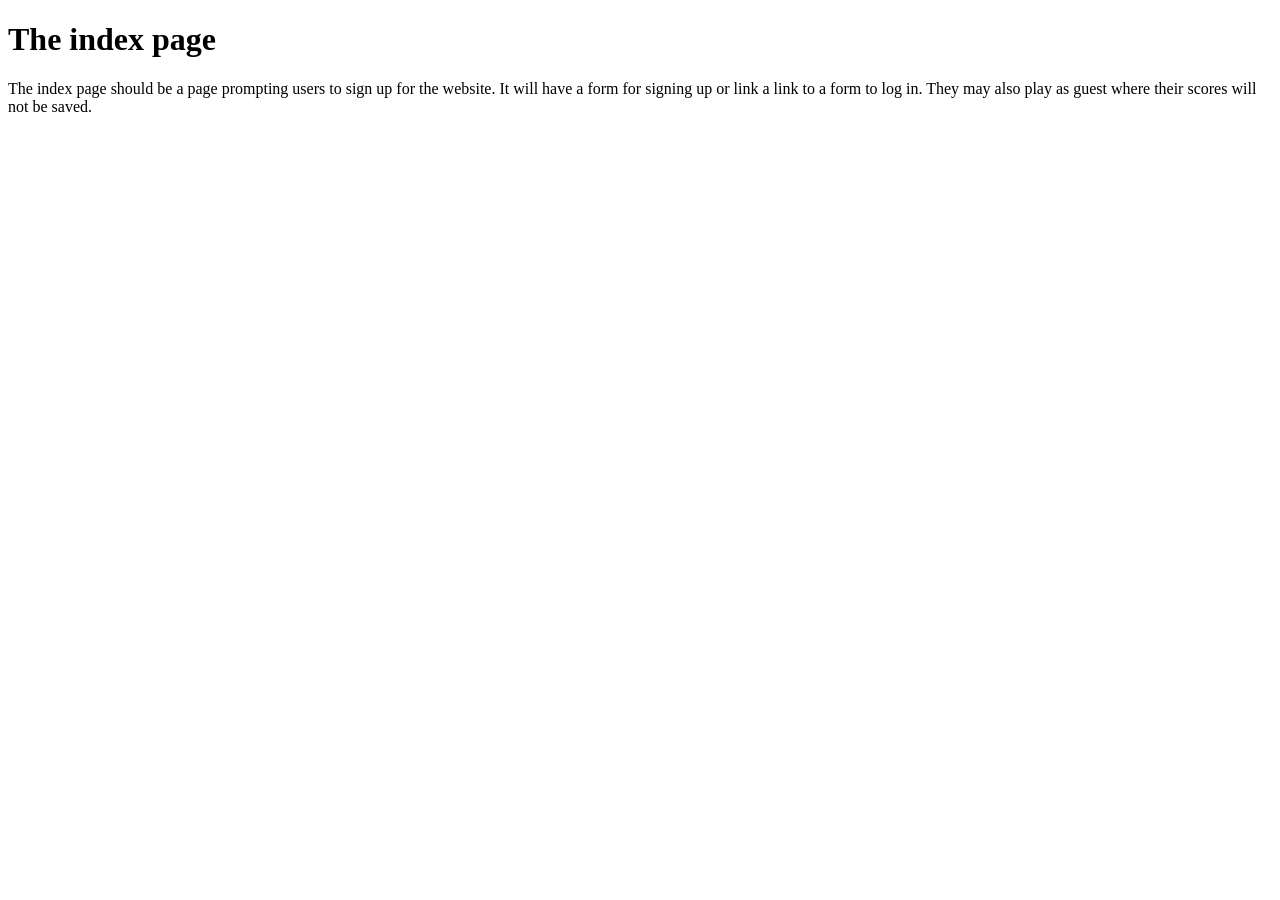
==== index.html @ b2c1b14c "added basic files" ====
<!DOCTYPE html>
<html lang="en">
    <head>
        <meta charset="utf-8">
        <title>Typer's Queue</title>
        <script src="scripts/script.js"></script>
        <link rel="stylesheet" href="styles/style.css">
    </head>
    <body>
        <h1>The index page</h1>
        <p>
            The index page should be a page prompting users to sign up for the website. 
            It will have a form for signing up or link a link to a form to log in.
            They may also play as guest where their scores will not be saved.
        </p>
    </body>
</html>
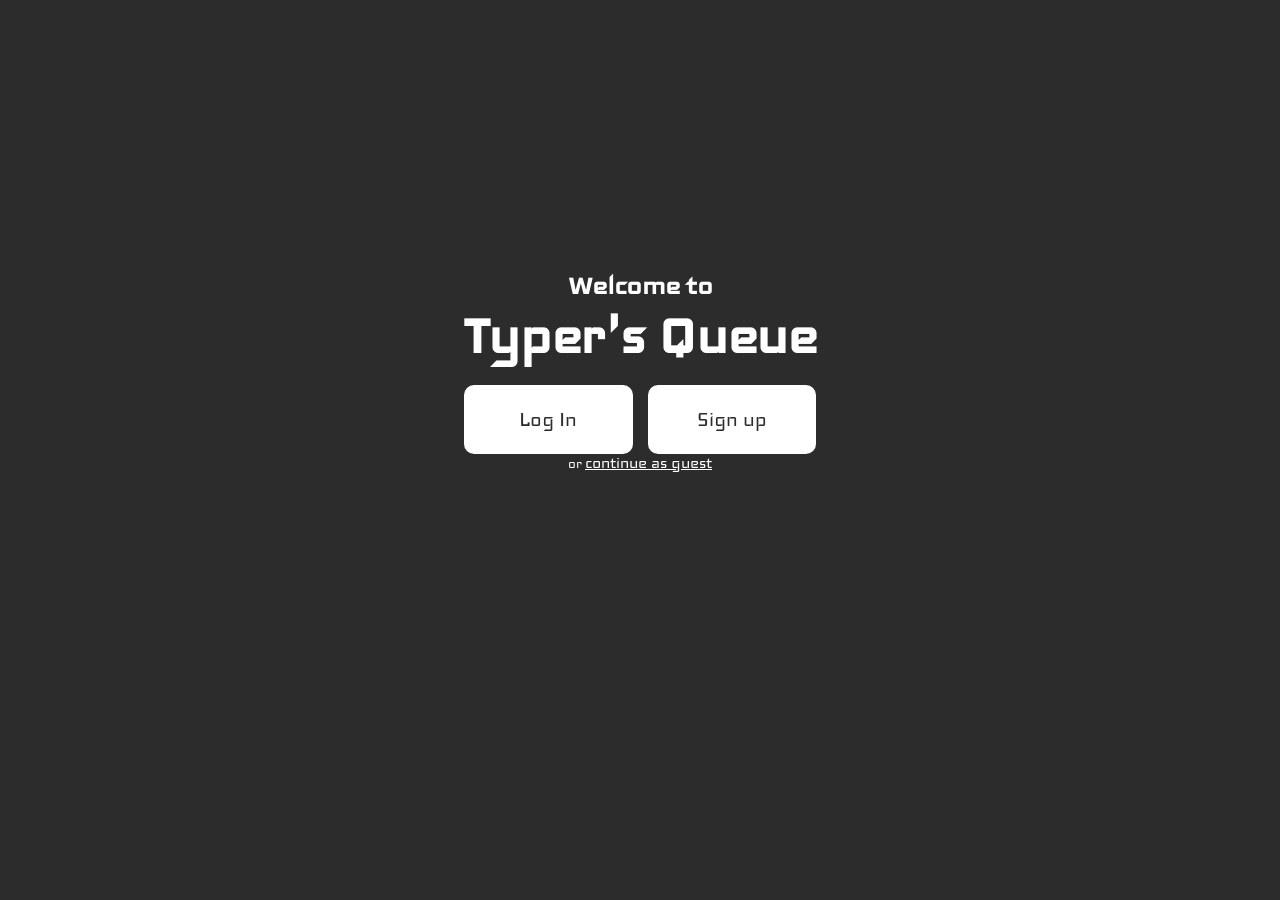
==== commit d9231f8d: "index finished, basic html done for login and signup" ====
--- a/index.html
+++ b/index.html
@@ -5,13 +5,83 @@
         <title>Typer's Queue</title>
         <script src="scripts/script.js"></script>
         <link rel="stylesheet" href="styles/style.css">
+        <style>
+            @import url('https://fonts.googleapis.com/css2?family=Iceland&display=swap');
+
+            body {
+                background-color: #2c2c2c;
+                font-family: "Iceland", sans-serif;
+            }
+            #wrapper {
+                display: flex;
+                flex-direction: column;
+                justify-content: center;
+                align-items: center;
+                margin-top: 30vh;
+            }
+            h1, h2, span, a {
+                color: #ffffff;
+            }
+            h2 {
+                margin: 0;
+                font-size: 2rem;
+            }
+            #button-wrapper {
+                display: grid;
+                grid-template-columns: 1fr 1fr;
+                grid-template-rows: 1fr 1fr;
+                column-gap: 15px;
+                row-gap: 15px;
+                align-items: center;
+            }
+            #button-wrapper h1 {
+                grid-column: 1/3;
+                font-size: 4rem;
+                margin: 0;
+            }
+            #button-wrapper a {
+                background-color: #ffffff;
+                border: 3px solid transparent;
+                border-radius: 10px;
+                color: #2c2c2c;
+                text-align: center;
+                text-decoration: none;
+                font-size: 1.5rem;
+                padding: 20px;
+                transition: background-color 0.5s, color 0.5s;
+            }
+            #button-wrapper a:hover {
+                color: #ffffff;
+                background-color: #2c2c2c;
+                border: 3px solid #ffffff;
+            }
+            #login {
+                grid-column: 1/2;
+                grid-row: 2/3;
+            }
+            #signup {
+                grid-column: 2/3;
+                grid-row: 2/3;
+            }
+            #guest {
+                font-size: 1.2rem;
+            }
+        </style>
     </head>
     <body>
-        <h1>The index page</h1>
-        <p>
-            The index page should be a page prompting users to sign up for the website. 
-            It will have a form for signing up or link a link to a form to log in.
-            They may also play as guest where their scores will not be saved.
-        </p>
+        <div id="wrapper">
+            <h2>Welcome to</h2>
+            <div id="button-wrapper">
+                <h1>Typer's Queue</h1>
+                <a href="pages/login.html" id="login">Log In</a>
+                <a href="pages/signup.html" id="signup">Sign up</a>
+            </div>
+            <div id="guest-wrapper">
+                <span>or</span>
+                <a href="pages/test.html" id="guest"> continue as guest</a>                
+            </div>
+
+        </div>
+        
     </body>
 </html>
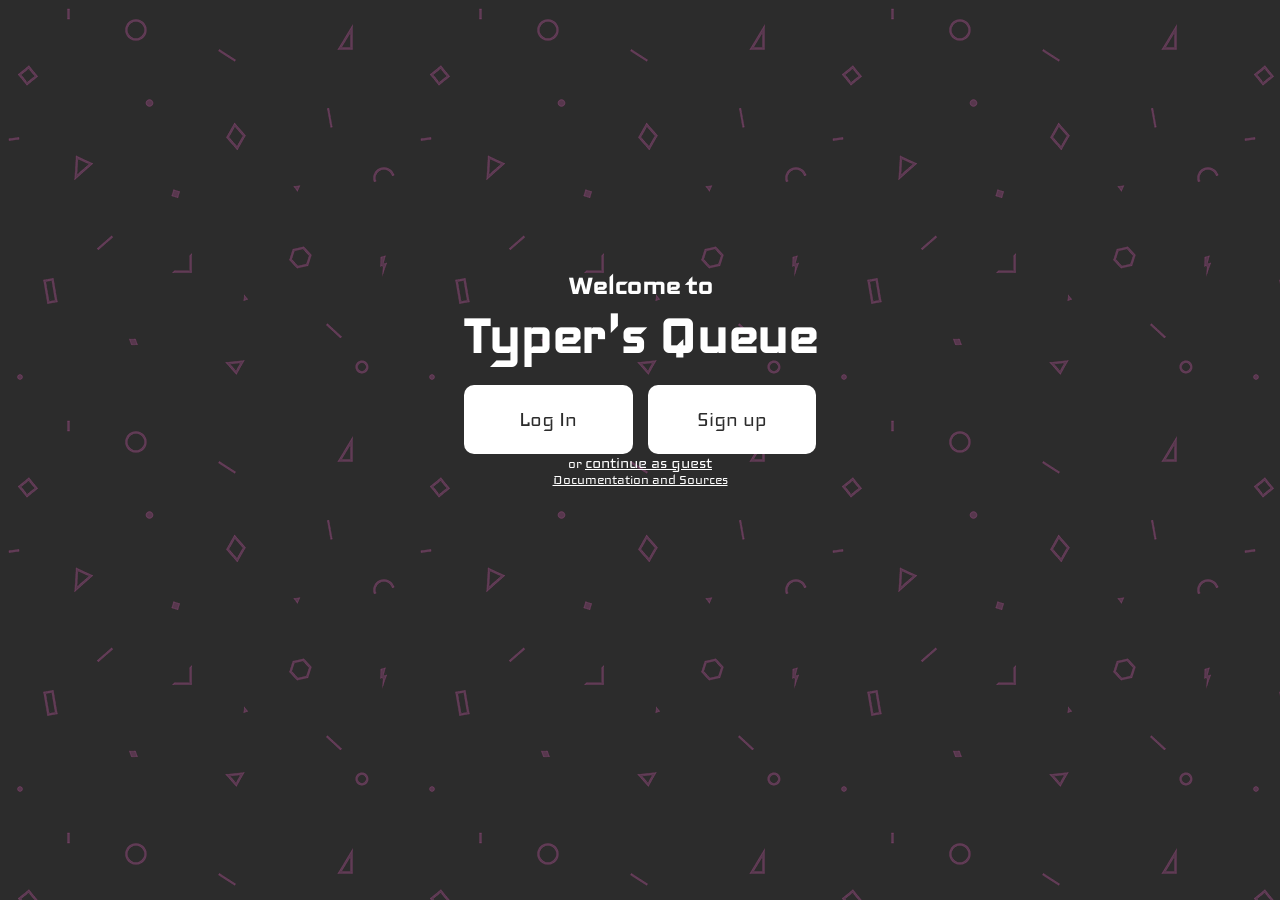
==== commit 60e2d701: "working  v1 of website" ====
--- a/index.html
+++ b/index.html
@@ -11,7 +11,23 @@
             body {
                 background-color: #2c2c2c;
                 font-family: "Iceland", sans-serif;
+                background-image: url('pictures/inspiration-geometry.png');
+                animation-name: backgroundLoop;
+                animation-duration: 10.0s;
+                animation-iteration-count: infinite;
+                animation-timing-function: linear;
             }
+
+            @keyframes backgroundLoop {
+                0% {
+                    background-position: 0px 0px;
+                }
+
+                100% {
+                    background-position: 412px 0px;
+                }
+            }
+
             #wrapper {
                 display: flex;
                 flex-direction: column;
@@ -48,7 +64,7 @@
                 text-decoration: none;
                 font-size: 1.5rem;
                 padding: 20px;
-                transition: background-color 0.5s, color 0.5s;
+                transition: background-color 0.5s, color 0.5s, border 0.5s;
             }
             #button-wrapper a:hover {
                 color: #ffffff;
@@ -73,15 +89,22 @@
             <h2>Welcome to</h2>
             <div id="button-wrapper">
                 <h1>Typer's Queue</h1>
-                <a href="pages/login.html" id="login">Log In</a>
-                <a href="pages/signup.html" id="signup">Sign up</a>
+                <a href="pages/login.php" id="login" aria-label="log in button">Log In</a>
+                <a href="pages/signup.php" id="signup" aria-label="sign up button">Sign up</a>
             </div>
             <div id="guest-wrapper">
                 <span>or</span>
-                <a href="pages/test.html" id="guest"> continue as guest</a>                
+                <a href="#" id="guest" aria-label="continue as guest link"> continue as guest</a>                
             </div>
-
+            <a href="documentation.html">Documentation and Sources</a>
         </div>
         
     </body>
+    <script>
+        document.getElementById("guest").addEventListener("click", function() {
+            document.cookie = "userID=; expires=Thu, 01 Jan 1970 00:00:00 UTC;"
+            document.cookie = "userID=-1; path=/;";
+            window.location.href = "pages/test.html";
+        })
+    </script>
 </html>
